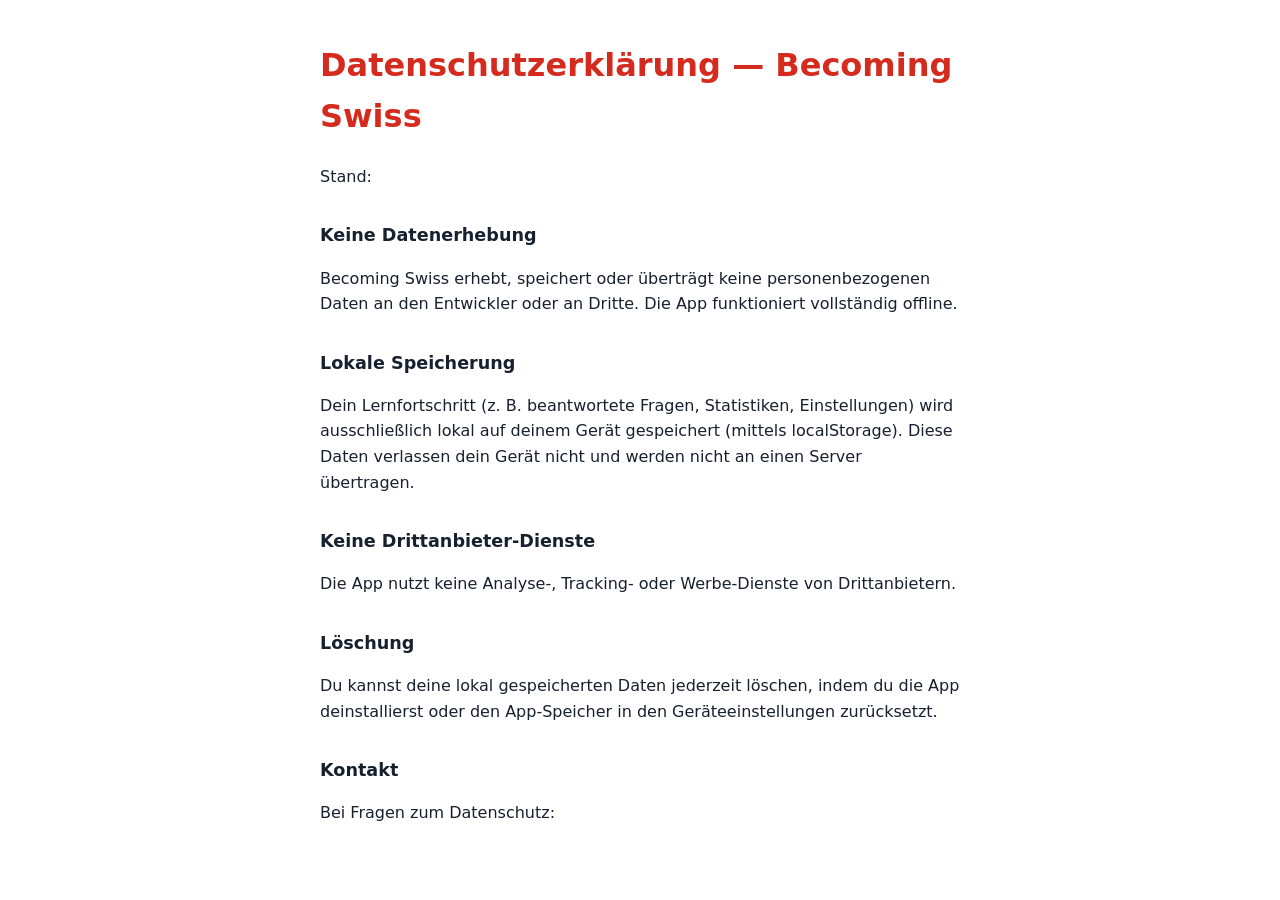
==== privacy-policy.html @ d3b1d368 "Add files via upload" ====
<!DOCTYPE html>
<html lang="de">
<head>
<meta charset="UTF-8">
<meta name="viewport" content="width=device-width, initial-scale=1.0">
<title>Datenschutzerklärung — Becoming Swiss</title>
<style>
  body{font-family:-apple-system,system-ui,sans-serif;max-width:640px;margin:40px auto;padding:0 20px;line-height:1.6;color:#16202E}
  h1{color:#D52B1E}
  h2{margin-top:32px;font-size:1.1em}
</style>
</head>
<body>
<h1>Datenschutzerklärung — Becoming Swiss</h1>
<p>Stand: <!-- DATUM EINTRAGEN --></p>

<h2>Keine Datenerhebung</h2>
<p>Becoming Swiss erhebt, speichert oder überträgt keine personenbezogenen Daten an den
Entwickler oder an Dritte. Die App funktioniert vollständig offline.</p>

<h2>Lokale Speicherung</h2>
<p>Dein Lernfortschritt (z. B. beantwortete Fragen, Statistiken, Einstellungen) wird
ausschließlich lokal auf deinem Gerät gespeichert (mittels localStorage). Diese Daten
verlassen dein Gerät nicht und werden nicht an einen Server übertragen.</p>

<h2>Keine Drittanbieter-Dienste</h2>
<p>Die App nutzt keine Analyse-, Tracking- oder Werbe-Dienste von Drittanbietern.</p>

<h2>Löschung</h2>
<p>Du kannst deine lokal gespeicherten Daten jederzeit löschen, indem du die App
deinstallierst oder den App-Speicher in den Geräteeinstellungen zurücksetzt.</p>

<h2>Kontakt</h2>
<p>Bei Fragen zum Datenschutz: <!-- DEINE E-MAIL-ADRESSE EINTRAGEN --></p>
</body>
</html>
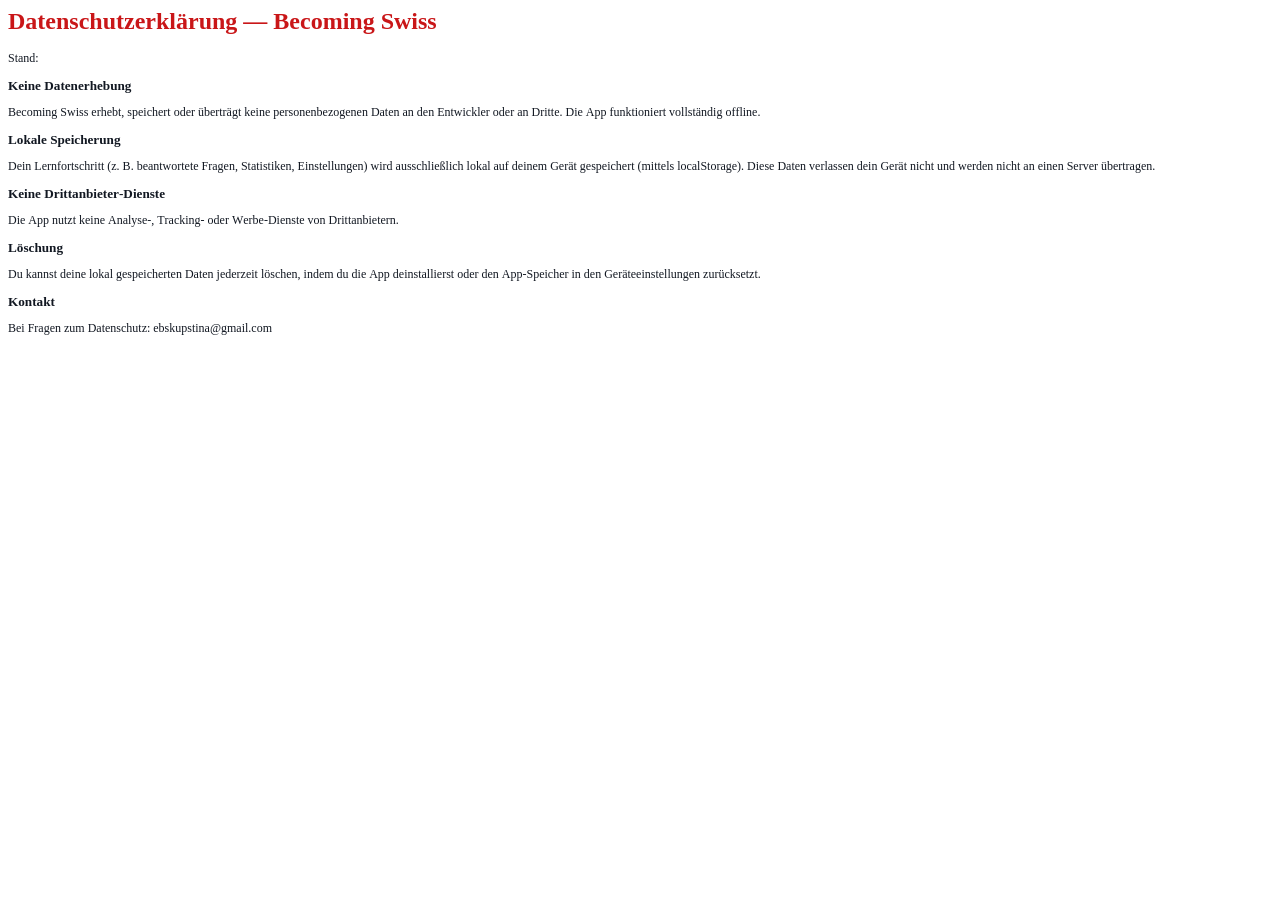
==== commit 91d5850b: "Add files via upload" ====
--- a/privacy-policy.html
+++ b/privacy-policy.html
@@ -1,36 +1,30 @@
-<!DOCTYPE html>
-<html lang="de">
+<!DOCTYPE html PUBLIC "-//W3C//DTD HTML 4.01//EN" "http://www.w3.org/TR/html4/strict.dtd">
+<html>
 <head>
-<meta charset="UTF-8">
-<meta name="viewport" content="width=device-width, initial-scale=1.0">
-<title>Datenschutzerklärung — Becoming Swiss</title>
-<style>
-  body{font-family:-apple-system,system-ui,sans-serif;max-width:640px;margin:40px auto;padding:0 20px;line-height:1.6;color:#16202E}
-  h1{color:#D52B1E}
-  h2{margin-top:32px;font-size:1.1em}
-</style>
+  <meta http-equiv="Content-Type" content="text/html; charset=utf-8">
+  <meta http-equiv="Content-Style-Type" content="text/css">
+  <title></title>
+  <meta name="Generator" content="Cocoa HTML Writer">
+  <meta name="CocoaVersion" content="2685.6">
+  <style type="text/css">
+    p.p2 {margin: 0.0px 0.0px 12.0px 0.0px; font: 12.0px 'Helvetica Neue'; color: #121822; -webkit-text-stroke: #121822}
+    p.p4 {margin: 0.0px 0.0px 12.0px 0.0px; font: 12.0px 'Helvetica Neue'; color: #121822; -webkit-text-stroke: #121822; min-height: 15.0px}
+    span.s1 {font-kerning: none}
+  </style>
 </head>
 <body>
-<h1>Datenschutzerklärung — Becoming Swiss</h1>
-<p>Stand: <!-- DATUM EINTRAGEN --></p>
-
-<h2>Keine Datenerhebung</h2>
-<p>Becoming Swiss erhebt, speichert oder überträgt keine personenbezogenen Daten an den
-Entwickler oder an Dritte. Die App funktioniert vollständig offline.</p>
-
-<h2>Lokale Speicherung</h2>
-<p>Dein Lernfortschritt (z. B. beantwortete Fragen, Statistiken, Einstellungen) wird
-ausschließlich lokal auf deinem Gerät gespeichert (mittels localStorage). Diese Daten
-verlassen dein Gerät nicht und werden nicht an einen Server übertragen.</p>
-
-<h2>Keine Drittanbieter-Dienste</h2>
-<p>Die App nutzt keine Analyse-, Tracking- oder Werbe-Dienste von Drittanbietern.</p>
-
-<h2>Löschung</h2>
-<p>Du kannst deine lokal gespeicherten Daten jederzeit löschen, indem du die App
-deinstallierst oder den App-Speicher in den Geräteeinstellungen zurücksetzt.</p>
-
-<h2>Kontakt</h2>
-<p>Bei Fragen zum Datenschutz: <!-- DEINE E-MAIL-ADRESSE EINTRAGEN --></p>
+<h1 style="margin: 0.0px 0.0px 16.1px 0.0px; font: 24.0px 'Helvetica Neue'; color: #c91618; -webkit-text-stroke: #c91618"><span class="s1"><b>Datenschutzerklärung — Becoming Swiss</b></span></h1>
+<p class="p2"><span class="s1">Stand:</span></p>
+<h2 style="margin: 0.0px 0.0px 11.0px 0.0px; font: 13.2px 'Helvetica Neue'; color: #121822; -webkit-text-stroke: #121822"><span class="s1"><b>Keine Datenerhebung</b></span></h2>
+<p class="p2"><span class="s1">Becoming Swiss erhebt, speichert oder überträgt keine personenbezogenen Daten an den Entwickler oder an Dritte. Die App funktioniert vollständig offline.</span></p>
+<h2 style="margin: 0.0px 0.0px 11.0px 0.0px; font: 13.2px 'Helvetica Neue'; color: #121822; -webkit-text-stroke: #121822"><span class="s1"><b>Lokale Speicherung</b></span></h2>
+<p class="p2"><span class="s1">Dein Lernfortschritt (z. B. beantwortete Fragen, Statistiken, Einstellungen) wird ausschließlich lokal auf deinem Gerät gespeichert (mittels localStorage). Diese Daten verlassen dein Gerät nicht und werden nicht an einen Server übertragen.</span></p>
+<h2 style="margin: 0.0px 0.0px 11.0px 0.0px; font: 13.2px 'Helvetica Neue'; color: #121822; -webkit-text-stroke: #121822"><span class="s1"><b>Keine Drittanbieter-Dienste</b></span></h2>
+<p class="p2"><span class="s1">Die App nutzt keine Analyse-, Tracking- oder Werbe-Dienste von Drittanbietern.</span></p>
+<h2 style="margin: 0.0px 0.0px 11.0px 0.0px; font: 13.2px 'Helvetica Neue'; color: #121822; -webkit-text-stroke: #121822"><span class="s1"><b>Löschung</b></span></h2>
+<p class="p2"><span class="s1">Du kannst deine lokal gespeicherten Daten jederzeit löschen, indem du die App deinstallierst oder den App-Speicher in den Geräteeinstellungen zurücksetzt.</span></p>
+<h2 style="margin: 0.0px 0.0px 11.0px 0.0px; font: 13.2px 'Helvetica Neue'; color: #121822; -webkit-text-stroke: #121822"><span class="s1"><b>Kontakt</b></span></h2>
+<p class="p2"><span class="s1">Bei Fragen zum Datenschutz: ebskupstina@gmail.com</span></p>
+<p class="p4"><span class="s1"></span><br></p>
 </body>
 </html>
